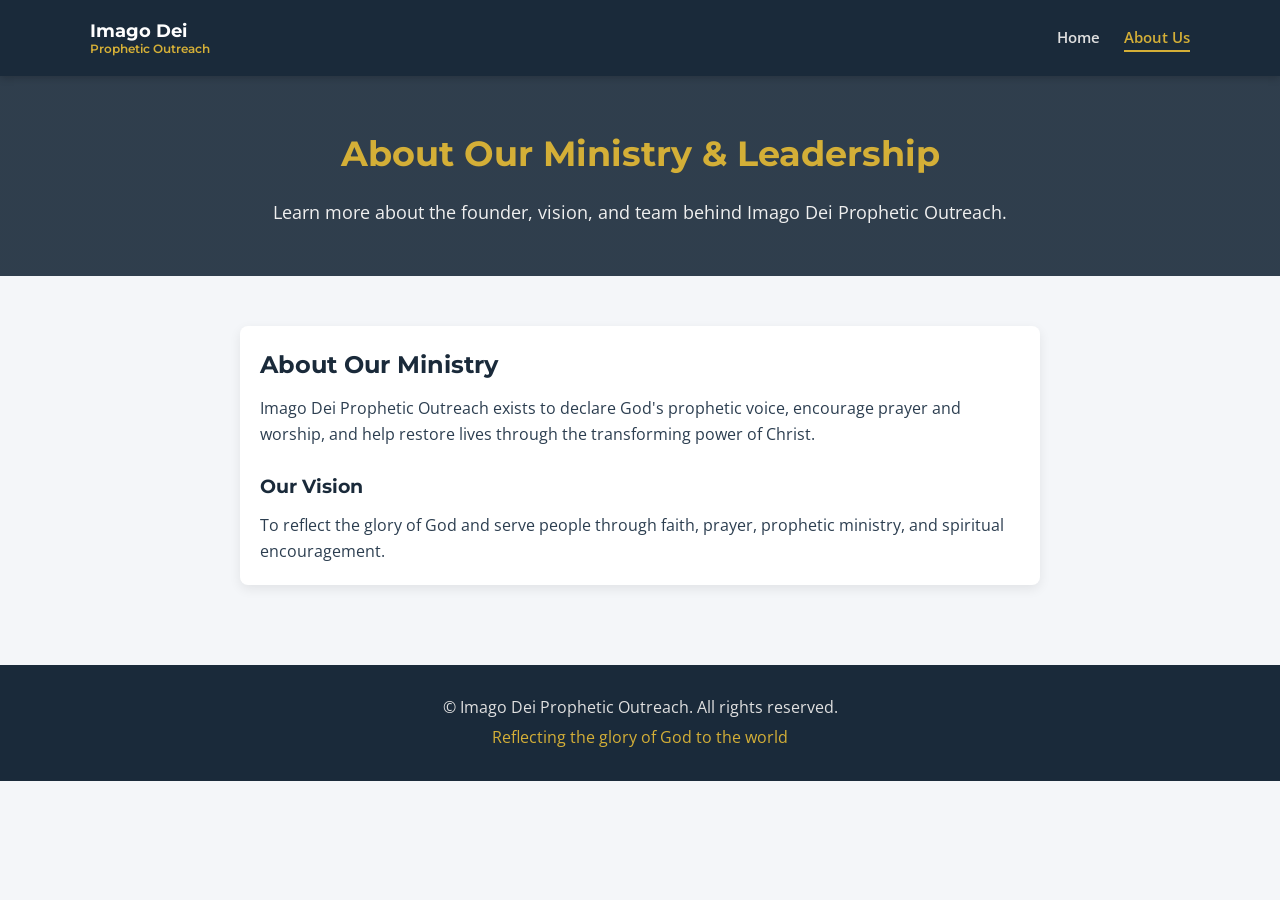
==== about.html @ 14ee2296 "Add files via upload" ====
<!DOCTYPE html>
<html lang="en">
<head>
    <meta charset="UTF-8">
    <meta name="viewport" content="width=device-width, initial-scale=1.0">
    <title>About Us - Imago Dei Prophetic Outreach</title>
    <link rel="stylesheet" href="style.css">
    <link rel="preconnect" href="https://fonts.googleapis.com">
    <link rel="preconnect" href="https://fonts.gstatic.com" crossorigin>
    <link href="https://fonts.googleapis.com/css2?family=Montserrat:wght@400;600;700&family=Open+Sans:wght@400;600&display=swap" rel="stylesheet">
</head>
<body>

    <!-- Header & Navigation -->
    <header>
        <div class="container nav-container">
            <a href="index.html" class="logo">
                Imago Dei <span>Prophetic Outreach</span>
            </a>
            <nav aria-label="Main navigation">
                <a href="index.html">Home</a>
                <a href="about.html" class="active">About Us</a>
            </nav>
        </div>
    </header>

    <!-- Page Banner -->
    <section class="hero page-hero">
        <div class="container">
            <h1>About Our Ministry &amp; Leadership</h1>
            <p>Learn more about the founder, vision, and team behind Imago Dei Prophetic Outreach.</p>
        </div>
    </section>

    <!-- Ministry Information -->
    <section class="content-section">
        <div class="container">
            <div class="card founder-card">
                <div class="card-body">
                    <h2>About Our Ministry</h2>
                    <p>
                        Imago Dei Prophetic Outreach exists to declare God's prophetic voice,
                        encourage prayer and worship, and help restore lives through the
                        transforming power of Christ.
                    </p>

                    <h3>Our Vision</h3>
                    <p>
                        To reflect the glory of God and serve people through faith, prayer,
                        prophetic ministry, and spiritual encouragement.
                    </p>
                </div>
            </div>
        </div>
    </section>

    <!-- Footer -->
    <footer>
        <div class="container">
            <p>&copy; Imago Dei Prophetic Outreach. All rights reserved.</p>
            <p class="footer-sub">Reflecting the glory of God to the world</p>
        </div>
    </footer>
</body>
</html>
---- style.css ----
/* --- Global Styles --- */
* {
    margin: 0;
    padding: 0;
    box-sizing: border-box;
}

:root {
    --primary-color: #1a2a3a;
    --accent-color: #d4af37;
    --bg-light: #f4f6f9;
    --text-dark: #2c3e50;
    --text-muted: #666666;
    --card-shadow: 0 4px 12px rgba(0, 0, 0, 0.08);
}

body {
    font-family: 'Open Sans', sans-serif;
    background-color: var(--bg-light);
    color: var(--text-dark);
    line-height: 1.6;
}

h1, h2, h3, h4 {
    font-family: 'Montserrat', sans-serif;
    font-weight: 700;
}

.container {
    width: 90%;
    max-width: 1100px;
    margin: 0 auto;
}

/* --- Navigation Header --- */
header {
    background-color: var(--primary-color);
    padding: 20px 0;
    position: sticky;
    top: 0;
    z-index: 1000;
    box-shadow: 0 2px 8px rgba(0, 0, 0, 0.2);
}

.nav-container {
    display: flex;
    justify-content: space-between;
    align-items: center;
    flex-wrap: wrap;
    gap: 15px;
}

.logo {
    display: inline-flex;
    flex-direction: column;
    color: #ffffff;
    font-family: 'Montserrat', sans-serif;
    font-size: 1.15rem;
    font-weight: 700;
    line-height: 1.2;
    text-decoration: none;
}

.logo span {
    color: var(--accent-color);
    font-size: 0.75rem;
    font-weight: 600;
}

nav a {
    color: #e0e0e0;
    text-decoration: none;
    margin-left: 20px;
    font-weight: 600;
    font-size: 0.95rem;
    transition: color 0.3s;
}

nav a:hover,
nav a.active {
    color: var(--accent-color);
    border-bottom: 2px solid var(--accent-color);
    padding-bottom: 3px;
}

/* --- Hero Section --- */
.hero {
    background: linear-gradient(rgba(26, 42, 58, 0.9), rgba(26, 42, 58, 0.9)), url('https://images.unsplash.com/photo-1438232992991-995b7058bbb3?q=80&w=1200&auto=format&fit=crop') center/cover;
    color: #ffffff;
    text-align: center;
    padding: 80px 20px;
}

.hero h1,
.hero h2 {
    font-size: 2.2rem;
    margin-bottom: 15px;
    color: var(--accent-color);
}

.hero p {
    font-size: 1.1rem;
    max-width: 750px;
    margin: 0 auto;
    color: #f0f0f0;
}

.page-hero {
    padding: 50px 20px;
}

/* --- Content Sections --- */
.content-section {
    padding: 50px 0;
}

.section-title {
    text-align: center;
    margin-bottom: 40px;
}

.section-title h2 {
    color: var(--primary-color);
    font-size: 1.8rem;
}

.section-title p {
    color: var(--text-muted);
}

/* --- Cards --- */
.card {
    background: #ffffff;
    border-radius: 8px;
    overflow: hidden;
    box-shadow: var(--card-shadow);
}

/* --- Video Section --- */
.video-grid {
    display: grid;
    grid-template-columns: repeat(auto-fit, minmax(300px, 1fr));
    gap: 30px;
}

.video-container {
    min-height: 220px;
    display: flex;
    align-items: center;
    justify-content: center;
    padding: 30px;
    background-color: #000000;
    text-align: center;
}

.video-container a {
    color: var(--accent-color);
    font-weight: 600;
    text-decoration: none;
}

.video-container a:hover {
    text-decoration: underline;
}

.card-body {
    padding: 20px;
}

.card-body h2,
.card-body h3 {
    color: var(--primary-color);
    margin-bottom: 12px;
}

.card-body h3 {
    margin-top: 24px;
}

.card-body h2:first-child,
.card-body h3:first-child {
    margin-top: 0;
}

.post-date {
    display: block;
    font-size: 0.8rem;
    color: var(--accent-color);
    font-weight: 600;
    margin-bottom: 10px;
}

.founder-card {
    max-width: 800px;
    margin: 0 auto;
}

/* --- Footer --- */
footer {
    background-color: var(--primary-color);
    color: #e0e0e0;
    text-align: center;
    padding: 30px 20px;
    margin-top: 30px;
}

.footer-sub {
    color: var(--accent-color);
    margin-top: 5px;
}

/* --- Responsive Layout --- */
@media (max-width: 600px) {
    header {
        padding: 14px 0;
    }

    .nav-container {
        justify-content: center;
    }

    nav a {
        margin: 0 8px;
    }

    .hero h1,
    .hero h2 {
        font-size: 1.7rem;
    }
}
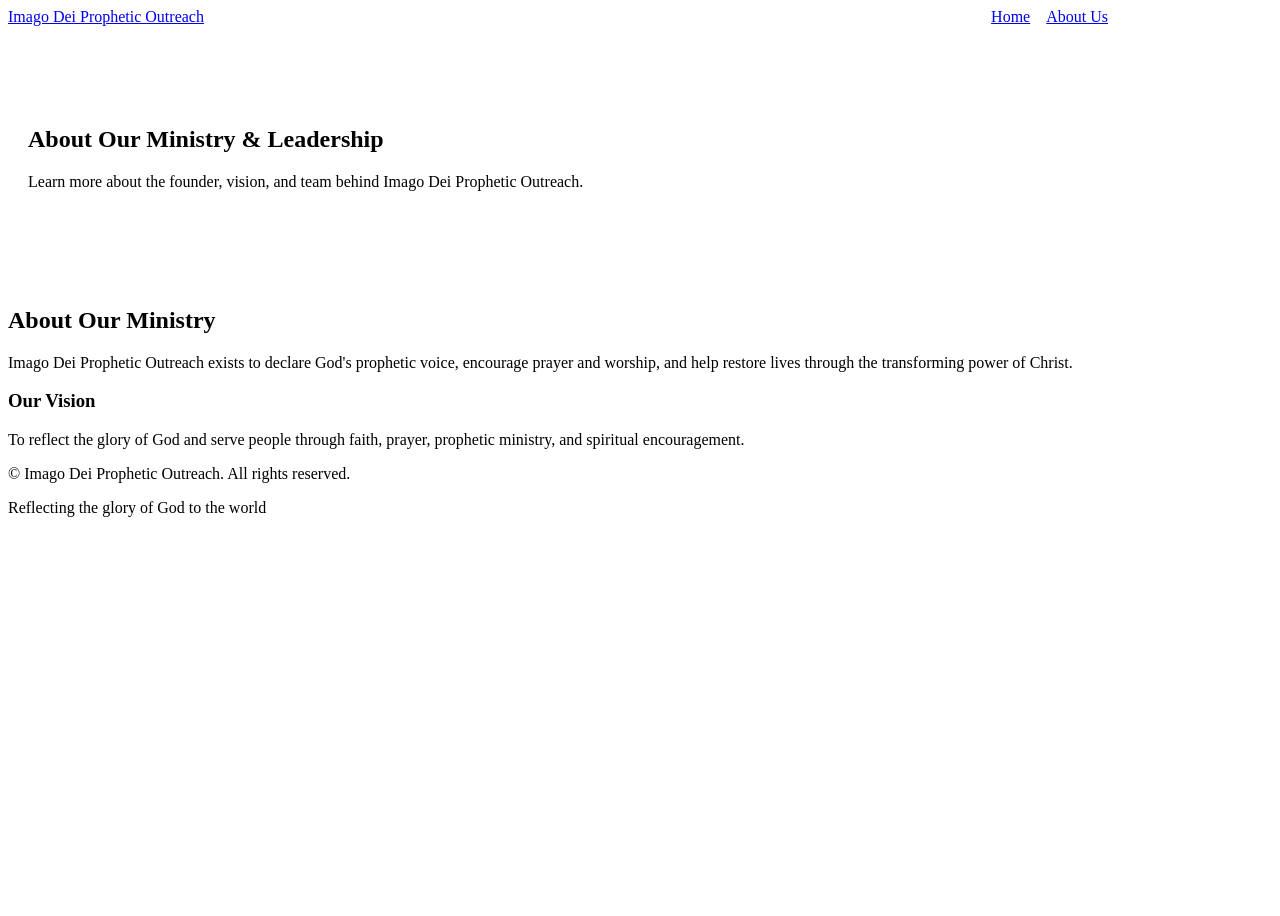
==== commit 9109785a: "Make the site responsive for desktop and Android browsers, and add installable app support" ====
--- a/about.html
+++ b/about.html
@@ -1,65 +1,57 @@
-<!DOCTYPE html>
-<html lang="en">
-<head>
-    <meta charset="UTF-8">
-    <meta name="viewport" content="width=device-width, initial-scale=1.0">
-    <title>About Us - Imago Dei Prophetic Outreach</title>
-    <link rel="stylesheet" href="style.css">
-    <link rel="preconnect" href="https://fonts.googleapis.com">
-    <link rel="preconnect" href="https://fonts.gstatic.com" crossorigin>
-    <link href="https://fonts.googleapis.com/css2?family=Montserrat:wght@400;600;700&family=Open+Sans:wght@400;600&display=swap" rel="stylesheet">
-</head>
-<body>
-
-    <!-- Header & Navigation -->
-    <header>
-        <div class="container nav-container">
-            <a href="index.html" class="logo">
-                Imago Dei <span>Prophetic Outreach</span>
-            </a>
-            <nav aria-label="Main navigation">
-                <a href="index.html">Home</a>
-                <a href="about.html" class="active">About Us</a>
-            </nav>
-        </div>
-    </header>
-
-    <!-- Page Banner -->
-    <section class="hero page-hero">
-        <div class="container">
-            <h1>About Our Ministry &amp; Leadership</h1>
-            <p>Learn more about the founder, vision, and team behind Imago Dei Prophetic Outreach.</p>
-        </div>
-    </section>
-
-    <!-- Ministry Information -->
-    <section class="content-section">
-        <div class="container">
-            <div class="card founder-card">
-                <div class="card-body">
-                    <h2>About Our Ministry</h2>
-                    <p>
-                        Imago Dei Prophetic Outreach exists to declare God's prophetic voice,
-                        encourage prayer and worship, and help restore lives through the
-                        transforming power of Christ.
-                    </p>
-
-                    <h3>Our Vision</h3>
-                    <p>
-                        To reflect the glory of God and serve people through faith, prayer,
-                        prophetic ministry, and spiritual encouragement.
-                    </p>
-                </div>
-            </div>
-        </div>
-    </section>
-
-    <!-- Footer -->
-    <footer>
-        <div class="container">
-            <p>&copy; Imago Dei Prophetic Outreach. All rights reserved.</p>
-            <p class="footer-sub">Reflecting the glory of God to the world</p>
-        </div>
-    </footer>
-</body>
-</html>+<!DOCTYPE html>
+<html lang="en">
+<head>
+    <meta charset="UTF-8">
+    <meta name="viewport" content="width=device-width, initial-scale=1.0">
+    <meta name="theme-color" content="#1a2a3a">
+    <meta name="mobile-web-app-capable" content="yes">
+    <meta name="apple-mobile-web-app-capable" content="yes">
+    <meta name="apple-mobile-web-app-status-bar-style" content="black-translucent">
+    <title>About Us - Imago Dei Prophetic Outreach</title>
+    <link rel="manifest" href="manifest.json">
+    <link rel="stylesheet" href="style.css">
+    <link rel="preconnect" href="https://fonts.googleapis.com">
+    <link rel="preconnect" href="https://fonts.gstatic.com" crossorigin>
+    <link href="https://fonts.googleapis.com/css2?family=Montserrat:wght@400;600;700&family=Open+Sans:wght@400;600&display=swap" rel="stylesheet">
+    <script>
+      if ('serviceWorker' in navigator) {
+        window.addEventListener('load', () => navigator.serviceWorker.register('sw.js').catch(console.error));
+      }
+    </script>
+</head>
+<body>
+    <header>
+        <div class="container nav-container">
+            <a href="index.html" class="logo">Imago Dei <span>Prophetic Outreach</span></a>
+            <nav aria-label="Main navigation">
+                <a href="index.html">Home</a>
+                <a href="about.html" class="active">About Us</a>
+            </nav>
+        </div>
+    </header>
+    <section class="hero page-hero">
+        <div class="container">
+            <h1>About Our Ministry &amp; Leadership</h1>
+            <p>Learn more about the founder, vision, and team behind Imago Dei Prophetic Outreach.</p>
+        </div>
+    </section>
+    <section class="content-section">
+        <div class="container">
+            <div class="card founder-card">
+                <div class="card-body">
+                    <h2>About Our Ministry</h2>
+                    <p>Imago Dei Prophetic Outreach exists to declare God's prophetic voice, encourage prayer and worship, and help restore lives through the transforming power of Christ.</p>
+                    <h3>Our Vision</h3>
+                    <p>To reflect the glory of God and serve people through faith, prayer, prophetic ministry, and spiritual encouragement.</p>
+                </div>
+            </div>
+        </div>
+    </section>
+    <footer>
+        <div class="container">
+            <p>&copy; Imago Dei Prophetic Outreach. All rights reserved.</p>
+            <p class="footer-sub">Reflecting the glory of God to the world</p>
+        </div>
+    </footer>
+</body>
+</html>
--- a/style.css
+++ b/style.css
@@ -1,230 +1,139 @@
-/* --- Global Styles --- */
-* {
-    margin: 0;
-    padding: 0;
-    box-sizing: border-box;
-}
-
-:root {
-    --primary-color: #1a2a3a;
-    --accent-color: #d4af37;
-    --bg-light: #f4f6f9;
-    --text-dark: #2c3e50;
-    --text-muted: #666666;
-    --card-shadow: 0 4px 12px rgba(0, 0, 0, 0.08);
-}
-
-body {
-    font-family: 'Open Sans', sans-serif;
-    background-color: var(--bg-light);
-    color: var(--text-dark);
-    line-height: 1.6;
-}
-
-h1, h2, h3, h4 {
-    font-family: 'Montserrat', sans-serif;
-    font-weight: 700;
-}
-
-.container {
-    width: 90%;
-    max-width: 1100px;
-    margin: 0 auto;
-}
-
-/* --- Navigation Header --- */
-header {
-    background-color: var(--primary-color);
-    padding: 20px 0;
-    position: sticky;
-    top: 0;
-    z-index: 1000;
-    box-shadow: 0 2px 8px rgba(0, 0, 0, 0.2);
-}
-
-.nav-container {
-    display: flex;
-    justify-content: space-between;
-    align-items: center;
-    flex-wrap: wrap;
-    gap: 15px;
-}
-
-.logo {
-    display: inline-flex;
-    flex-direction: column;
-    color: #ffffff;
-    font-family: 'Montserrat', sans-serif;
-    font-size: 1.15rem;
-    font-weight: 700;
-    line-height: 1.2;
-    text-decoration: none;
-}
-
-.logo span {
-    color: var(--accent-color);
-    font-size: 0.75rem;
-    font-weight: 600;
-}
-
-nav a {
-    color: #e0e0e0;
-    text-decoration: none;
-    margin-left: 20px;
-    font-weight: 600;
-    font-size: 0.95rem;
-    transition: color 0.3s;
-}
-
-nav a:hover,
-nav a.active {
-    color: var(--accent-color);
-    border-bottom: 2px solid var(--accent-color);
-    padding-bottom: 3px;
-}
-
-/* --- Hero Section --- */
-.hero {
-    background: linear-gradient(rgba(26, 42, 58, 0.9), rgba(26, 42, 58, 0.9)), url('https://images.unsplash.com/photo-1438232992991-995b7058bbb3?q=80&w=1200&auto=format&fit=crop') center/cover;
-    color: #ffffff;
-    text-align: center;
-    padding: 80px 20px;
-}
-
-.hero h1,
-.hero h2 {
-    font-size: 2.2rem;
-    margin-bottom: 15px;
-    color: var(--accent-color);
-}
-
-.hero p {
-    font-size: 1.1rem;
-    max-width: 750px;
-    margin: 0 auto;
-    color: #f0f0f0;
-}
-
-.page-hero {
-    padding: 50px 20px;
-}
-
-/* --- Content Sections --- */
-.content-section {
-    padding: 50px 0;
-}
-
-.section-title {
-    text-align: center;
-    margin-bottom: 40px;
-}
-
-.section-title h2 {
-    color: var(--primary-color);
-    font-size: 1.8rem;
-}
-
-.section-title p {
-    color: var(--text-muted);
-}
-
-/* --- Cards --- */
-.card {
-    background: #ffffff;
-    border-radius: 8px;
-    overflow: hidden;
-    box-shadow: var(--card-shadow);
-}
-
-/* --- Video Section --- */
-.video-grid {
-    display: grid;
-    grid-template-columns: repeat(auto-fit, minmax(300px, 1fr));
-    gap: 30px;
-}
-
-.video-container {
-    min-height: 220px;
-    display: flex;
-    align-items: center;
-    justify-content: center;
-    padding: 30px;
-    background-color: #000000;
-    text-align: center;
-}
-
-.video-container a {
-    color: var(--accent-color);
-    font-weight: 600;
-    text-decoration: none;
-}
-
-.video-container a:hover {
-    text-decoration: underline;
-}
-
-.card-body {
-    padding: 20px;
-}
-
-.card-body h2,
-.card-body h3 {
-    color: var(--primary-color);
-    margin-bottom: 12px;
-}
-
-.card-body h3 {
-    margin-top: 24px;
-}
-
-.card-body h2:first-child,
-.card-body h3:first-child {
-    margin-top: 0;
-}
-
-.post-date {
-    display: block;
-    font-size: 0.8rem;
-    color: var(--accent-color);
-    font-weight: 600;
-    margin-bottom: 10px;
-}
-
-.founder-card {
-    max-width: 800px;
-    margin: 0 auto;
-}
-
-/* --- Footer --- */
-footer {
-    background-color: var(--primary-color);
-    color: #e0e0e0;
-    text-align: center;
-    padding: 30px 20px;
-    margin-top: 30px;
-}
-
-.footer-sub {
-    color: var(--accent-color);
-    margin-top: 5px;
-}
-
-/* --- Responsive Layout --- */
-@media (max-width: 600px) {
-    header {
-        padding: 14px 0;
-    }
-
-    .nav-container {
-        justify-content: center;
-    }
-
-    nav a {
-        margin: 0 8px;
-    }
-
-    .hero h1,
-    .hero h2 {
-        font-size: 1.7rem;
-    }
-}+/* Desktop + Android-friendly responsive styles */
+html {
+    -webkit-text-size-adjust: 100%;
+    scroll-behavior: smooth;
+}
+
+body {
+    min-height: 100vh;
+}
+
+.container {
+    width: min(1100px, 92%);
+}
+
+.nav-container {
+    display: flex;
+    justify-content: space-between;
+    align-items: center;
+    flex-wrap: wrap;
+    gap: 12px;
+}
+
+nav {
+    display: flex;
+    flex-wrap: wrap;
+    align-items: center;
+    justify-content: flex-end;
+    gap: 8px 16px;
+}
+
+nav a {
+    margin-left: 0;
+}
+
+.hero {
+    padding: 80px 20px;
+}
+
+.section-title {
+    display: flex;
+    align-items: center;
+    justify-content: center;
+    flex-wrap: wrap;
+    gap: 10px 18px;
+}
+
+.section-title h2,
+.section-title p {
+    margin: 0;
+}
+
+.video-grid,
+.image-grid,
+.post-list,
+.admin-grid,
+.comments-layout {
+    display: grid;
+    gap: 24px;
+}
+
+@media (max-width: 768px) {
+    .nav-container {
+        justify-content: center;
+    }
+
+    nav {
+        justify-content: center;
+        width: 100%;
+    }
+
+    .hero {
+        padding: 64px 18px;
+    }
+
+    .hero h1,
+    .hero h2 {
+        font-size: 1.9rem;
+    }
+
+    .video-grid,
+    .image-grid,
+    .admin-grid,
+    .comments-layout {
+        grid-template-columns: 1fr;
+    }
+}
+
+@media (max-width: 480px) {
+    header {
+        padding: 14px 0;
+    }
+
+    .container {
+        width: 92%;
+    }
+
+    nav a {
+        font-size: 0.85rem;
+        margin: 0 8px;
+    }
+
+    .hero h1,
+    .hero h2 {
+        font-size: 1.55rem;
+    }
+
+    .hero p {
+        font-size: 0.98rem;
+    }
+
+    .card-body {
+        padding: 16px;
+    }
+
+    .post-tools {
+        flex-direction: column;
+    }
+
+    .post-tools button,
+    .host-menu button,
+    .section-title button {
+        width: 100%;
+    }
+
+    .host-menu {
+        left: 12px;
+        right: 12px;
+        bottom: 12px;
+    }
+}
+
+header { position: sticky; top: 0; z-index: 1000; }
+.section-title button, .post-tools button, .host-menu button { margin: 8px 6px 0 0; }
+.post-tools { display: flex; gap: 8px; flex-wrap: wrap; margin-top: 14px; }
+.host-menu { position: fixed; right: 18px; bottom: 18px; z-index: 1100; background: rgba(26,42,58,.97); color: #fff; padding: 8px; border-radius: 8px; box-shadow: 0 4px 18px rgba(0,0,0,.25); }
+.host-menu > button { margin: 0; background: var(--accent-color); }
+.host-menu > div { min-width: 190px; padding: 8px; }
+.host-menu p { color: #fff; font-weight: 700; }
+.host-menu span { display: block; color: #f8e7a1; font-size: .8rem; margin-top: 8px; }
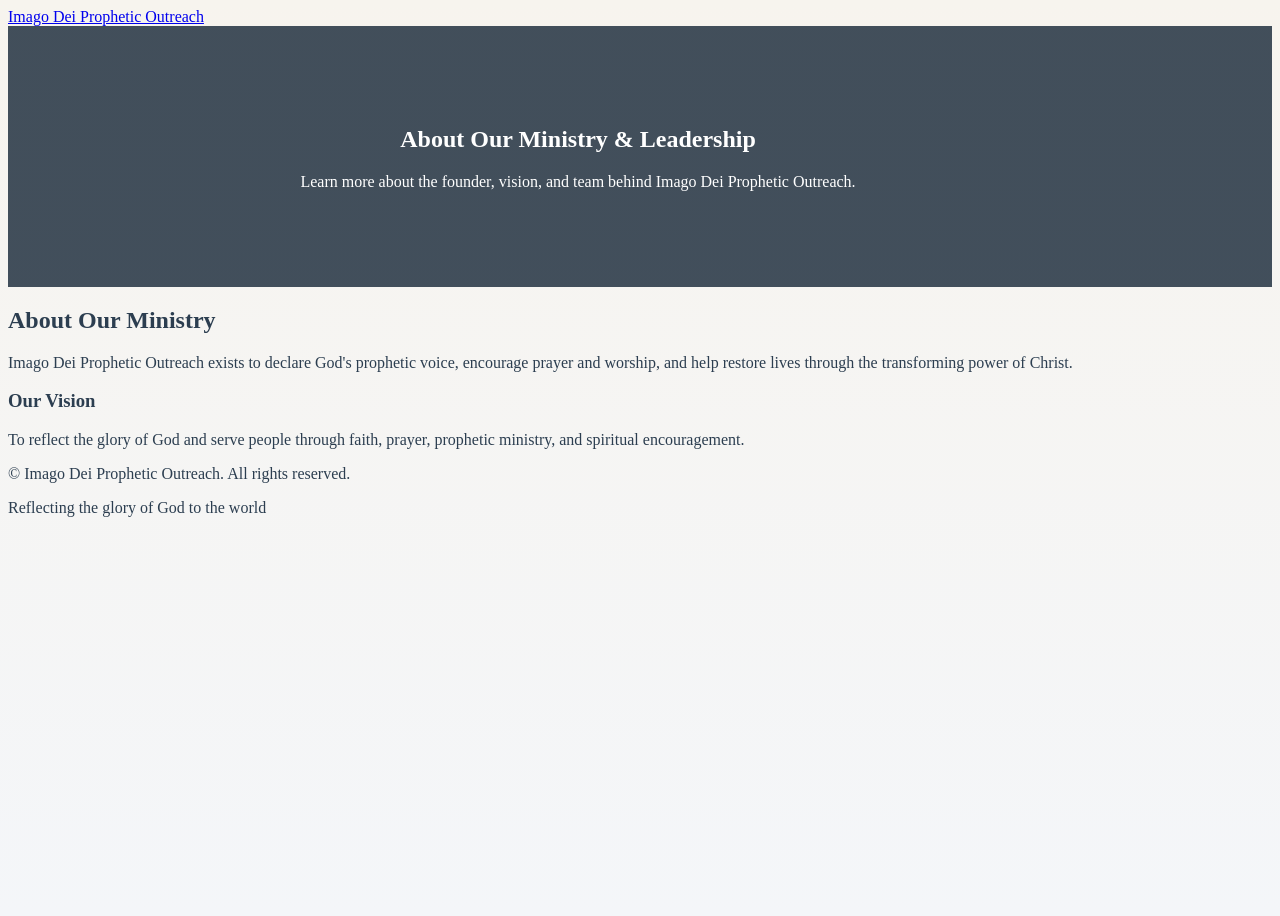
==== commit 03a7b032: "Load the mobile dropdown script and CSS into every page so the Android menu actually appears." ====
--- a/about.html
+++ b/about.html
@@ -3,21 +3,13 @@
 <head>
     <meta charset="UTF-8">
     <meta name="viewport" content="width=device-width, initial-scale=1.0">
-    <meta name="theme-color" content="#1a2a3a">
-    <meta name="mobile-web-app-capable" content="yes">
-    <meta name="apple-mobile-web-app-capable" content="yes">
-    <meta name="apple-mobile-web-app-status-bar-style" content="black-translucent">
     <title>About Us - Imago Dei Prophetic Outreach</title>
-    <link rel="manifest" href="manifest.json">
     <link rel="stylesheet" href="style.css">
+    <link rel="stylesheet" href="mobile-nav.css">
     <link rel="preconnect" href="https://fonts.googleapis.com">
     <link rel="preconnect" href="https://fonts.gstatic.com" crossorigin>
     <link href="https://fonts.googleapis.com/css2?family=Montserrat:wght@400;600;700&family=Open+Sans:wght@400;600&display=swap" rel="stylesheet">
-    <script>
-      if ('serviceWorker' in navigator) {
-        window.addEventListener('load', () => navigator.serviceWorker.register('sw.js').catch(console.error));
-      }
-    </script>
+    <script src="nav.js" defer></script>
 </head>
 <body>
     <header>
@@ -29,24 +21,35 @@
             </nav>
         </div>
     </header>
+
     <section class="hero page-hero">
         <div class="container">
             <h1>About Our Ministry &amp; Leadership</h1>
             <p>Learn more about the founder, vision, and team behind Imago Dei Prophetic Outreach.</p>
         </div>
     </section>
+
     <section class="content-section">
         <div class="container">
             <div class="card founder-card">
                 <div class="card-body">
                     <h2>About Our Ministry</h2>
-                    <p>Imago Dei Prophetic Outreach exists to declare God's prophetic voice, encourage prayer and worship, and help restore lives through the transforming power of Christ.</p>
+                    <p>
+                        Imago Dei Prophetic Outreach exists to declare God's prophetic voice,
+                        encourage prayer and worship, and help restore lives through the
+                        transforming power of Christ.
+                    </p>
+
                     <h3>Our Vision</h3>
-                    <p>To reflect the glory of God and serve people through faith, prayer, prophetic ministry, and spiritual encouragement.</p>
+                    <p>
+                        To reflect the glory of God and serve people through faith, prayer,
+                        prophetic ministry, and spiritual encouragement.
+                    </p>
                 </div>
             </div>
         </div>
     </section>
+
     <footer>
         <div class="container">
             <p>&copy; Imago Dei Prophetic Outreach. All rights reserved.</p>
--- a/style.css
+++ b/style.css
@@ -6,6 +6,17 @@
 
 body {
     min-height: 100vh;
+    background: linear-gradient(180deg, #f7f4ee 0%, #f4f6f9 100%);
+    color: var(--text-dark);
+}
+
+:root {
+    --primary-color: #1a2a3a;
+    --accent-color: #d4af37;
+    --bg-light: #f4f6f9;
+    --text-dark: #2c3e50;
+    --text-muted: #666666;
+    --card-shadow: 0 4px 12px rgba(0, 0, 0, 0.08);
 }
 
 .container {
@@ -33,6 +44,9 @@
 }
 
 .hero {
+    background: linear-gradient(rgba(26, 42, 58, 0.82), rgba(26, 42, 58, 0.82)), url('https://images.unsplash.com/photo-1438232992991-995b7058bbb3?q=80&w=1200&auto=format&fit=crop') center/cover no-repeat;
+    color: #ffffff;
+    text-align: center;
     padding: 80px 20px;
 }
 
@@ -137,3 +151,15 @@
 .host-menu > div { min-width: 190px; padding: 8px; }
 .host-menu p { color: #fff; font-weight: 700; }
 .host-menu span { display: block; color: #f8e7a1; font-size: .8rem; margin-top: 8px; }
+
+.android-menu-toggle { display: none; }
+.android-menu { display: none; }
+@media (max-width: 768px) {
+  header .nav-container { justify-content: space-between; align-items: center; }
+  header nav { position: relative; width: auto; }
+  .android-menu-toggle { display: inline-flex; align-items: center; gap: 8px; min-height: 44px; margin: 0; padding: 10px 14px; border: 1px solid var(--accent-color); border-radius: 6px; background: transparent; color: #fff; font: inherit; font-weight: 700; }
+  .android-menu { position: absolute; display: grid; right: 0; top: calc(100% + 8px); z-index: 1200; min-width: 210px; padding: 8px; border-radius: 8px; background: var(--primary-color); box-shadow: 0 6px 18px rgba(0,0,0,.3); }
+  .android-menu[hidden] { display: none; }
+  .android-menu a { display: block; margin: 0; padding: 13px 15px; color: #fff; text-decoration: none; border-radius: 4px; font-size: 1rem; }
+  .android-menu a:hover, .android-menu a.active { color: var(--accent-color); background: rgba(255,255,255,.08); }
+}
--- a/mobile-nav.css
+++ b/mobile-nav.css
@@ -0,0 +1,12 @@
+/* Android navigation: one vertical dropdown; desktop-style links are not shown on small screens. */
+.android-menu-toggle { display: none; }
+.android-menu { display: none; }
+@media (max-width: 768px) {
+  header .nav-container { justify-content: space-between; align-items: center; }
+  header nav { position: relative; width: auto; }
+  .android-menu-toggle { display: inline-flex; align-items: center; gap: 8px; min-height: 44px; margin: 0; padding: 10px 14px; border: 1px solid var(--accent-color); border-radius: 6px; background: transparent; color: #fff; font: inherit; font-weight: 700; }
+  .android-menu { position: absolute; display: grid; right: 0; top: calc(100% + 8px); z-index: 1200; min-width: 210px; padding: 8px; border-radius: 8px; background: var(--primary-color); box-shadow: 0 6px 18px rgba(0,0,0,.3); }
+  .android-menu[hidden] { display: none; }
+  .android-menu a { display: block; margin: 0; padding: 13px 15px; color: #fff; text-decoration: none; border-radius: 4px; font-size: 1rem; }
+  .android-menu a:hover, .android-menu a.active { color: var(--accent-color); background: rgba(255,255,255,.08); }
+}
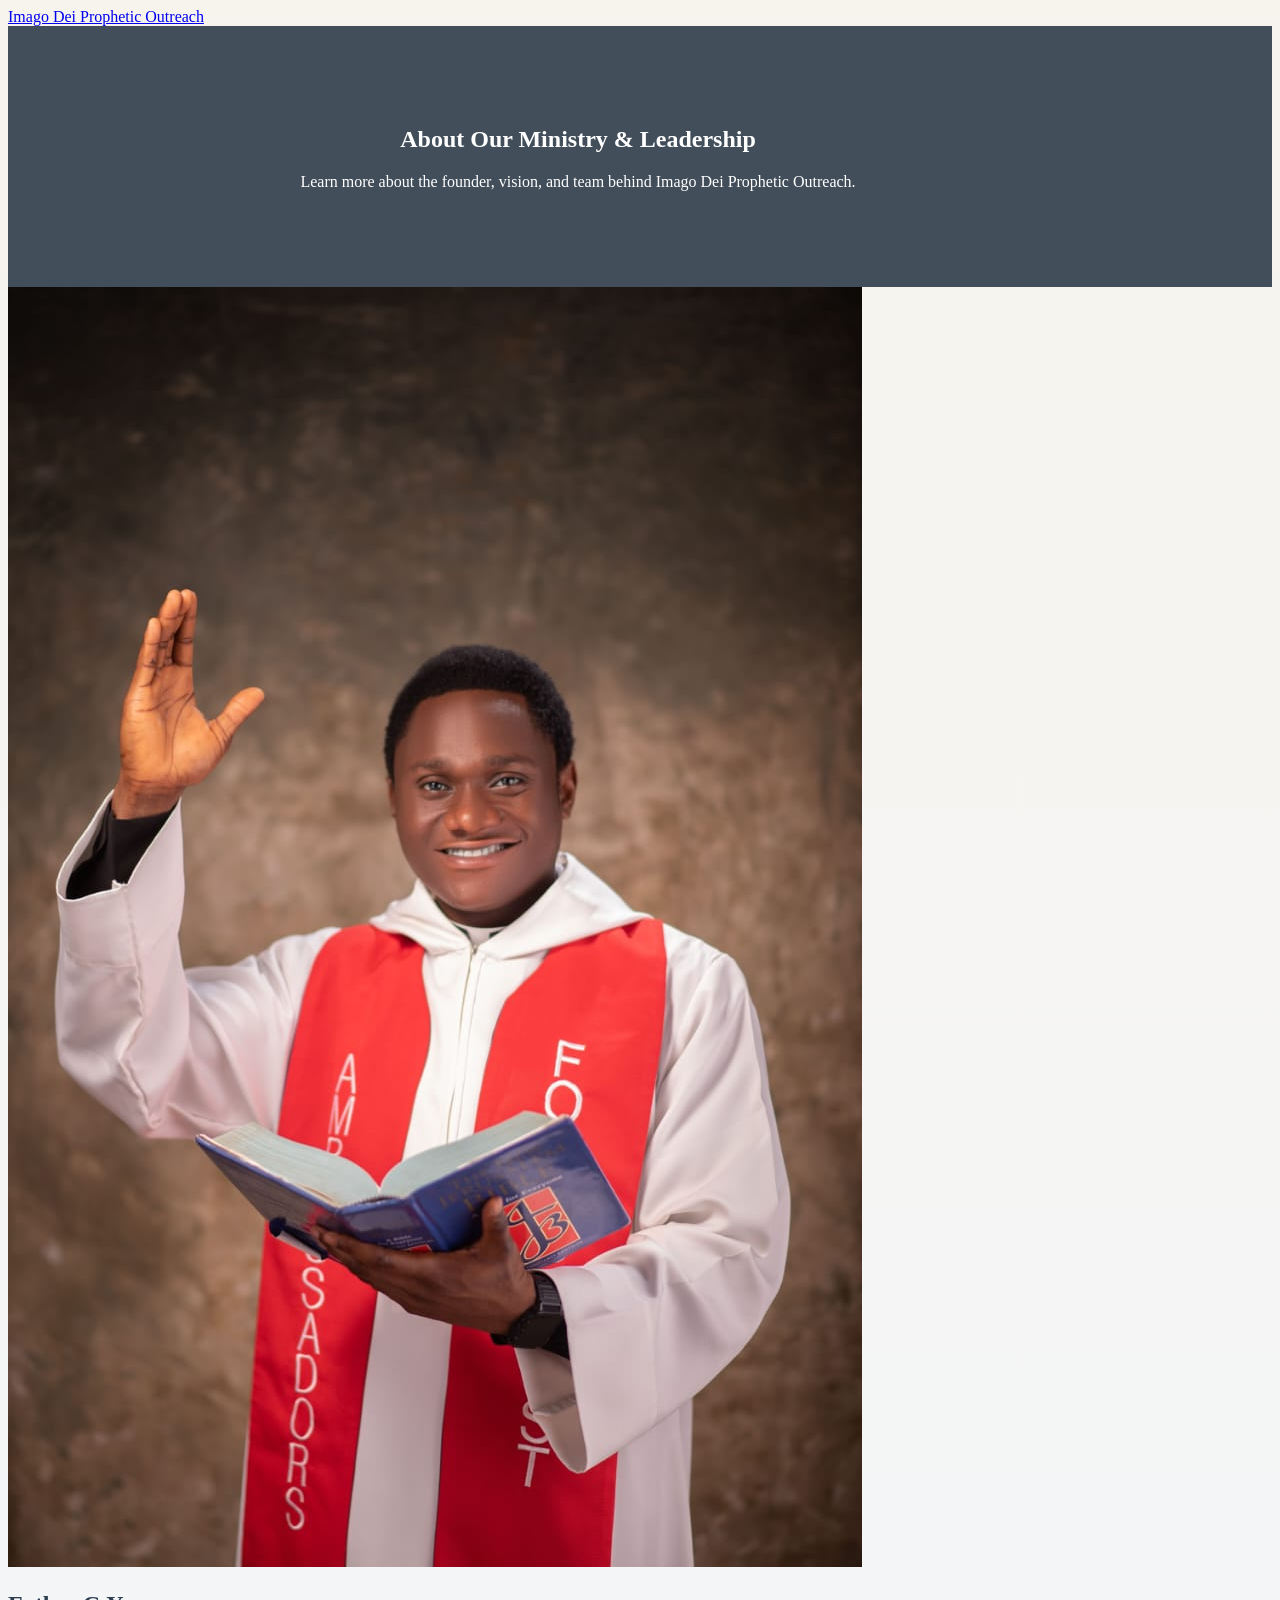
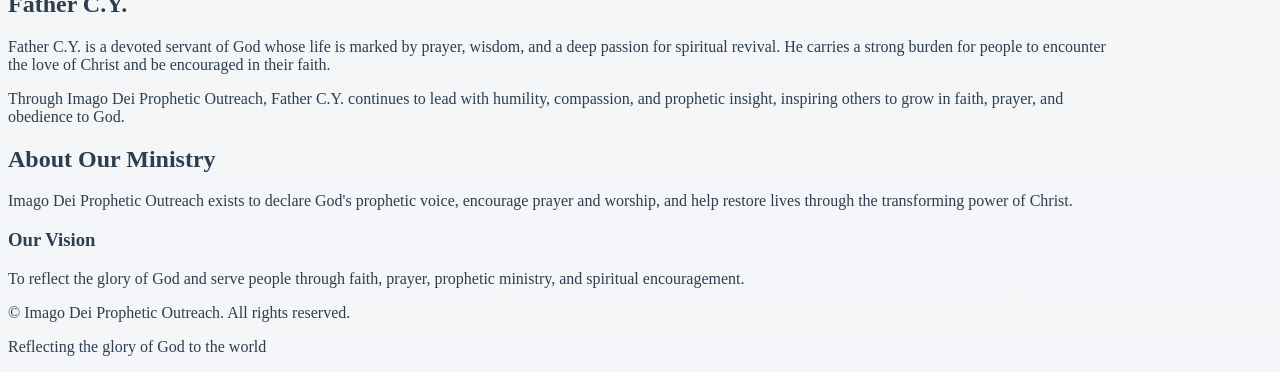
==== commit e6972163: "Add Father C.Y. profile card to the About page with responsive image sizing for mobile and desktop." ====
--- a/about.html
+++ b/about.html
@@ -30,6 +30,33 @@
     </section>
 
     <section class="content-section">
+        <div class="container founder-layout">
+            <div class="card founder-card">
+                <div class="card-body founder-visual">
+                    <img src="Founders.jpg" alt="Father C.Y." class="founder-photo">
+                </div>
+            </div>
+
+            <div class="card founder-profile">
+                <div class="card-body">
+                    <h2>Father C.Y.</h2>
+                    <p>
+                        Father C.Y. is a devoted servant of God whose life is marked by prayer,
+                        wisdom, and a deep passion for spiritual revival. He carries a strong
+                        burden for people to encounter the love of Christ and be encouraged in
+                        their faith.
+                    </p>
+                    <p>
+                        Through Imago Dei Prophetic Outreach, Father C.Y. continues to lead with
+                        humility, compassion, and prophetic insight, inspiring others to grow in
+                        faith, prayer, and obedience to God.
+                    </p>
+                </div>
+            </div>
+        </div>
+    </section>
+
+    <section class="content-section">
         <div class="container">
             <div class="card founder-card">
                 <div class="card-body">
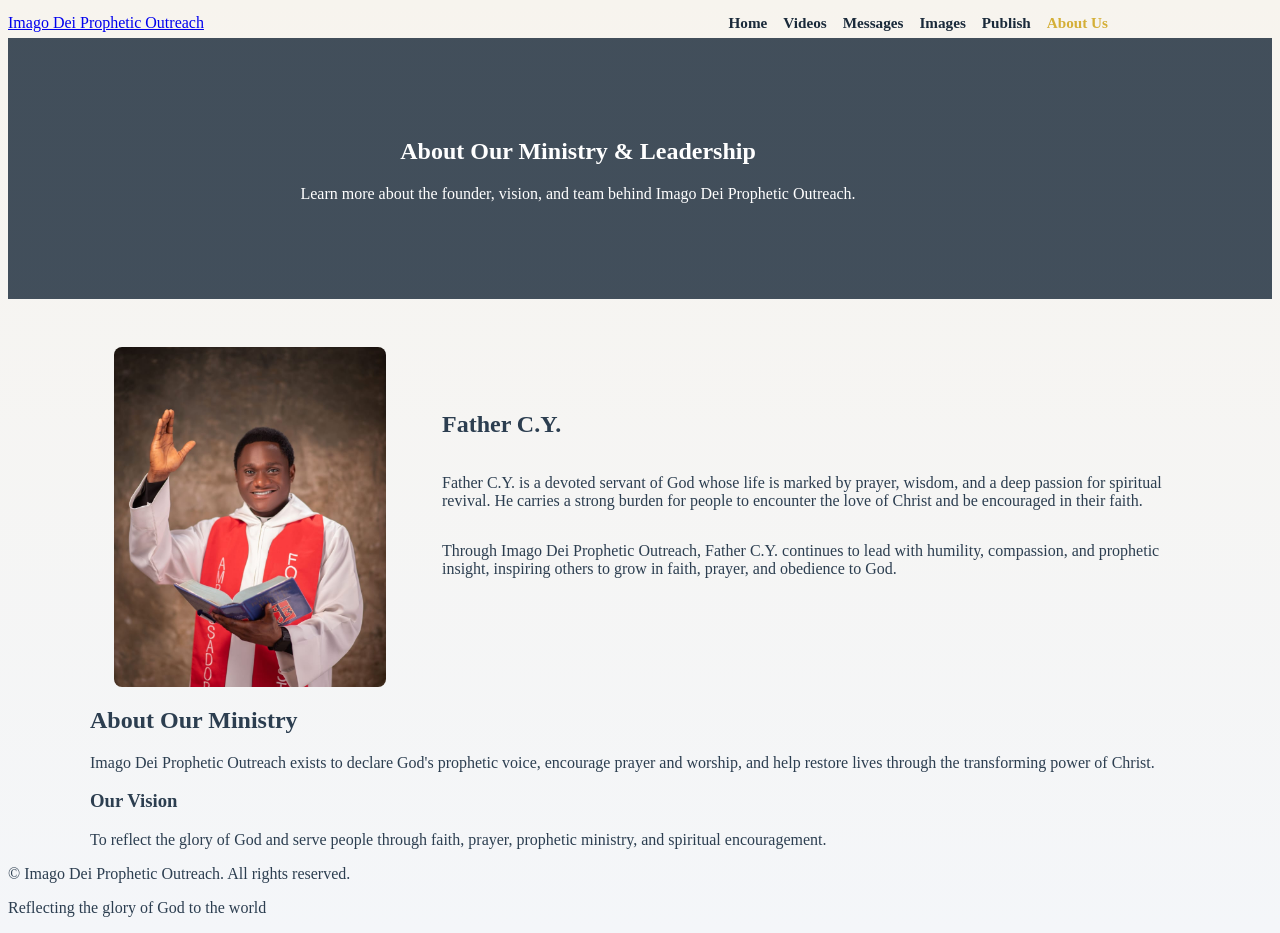
==== commit b65c7d2f: "Resize Father C.Y. image responsively and align About page" ====
--- a/about.html
+++ b/about.html
@@ -10,6 +10,82 @@
     <link rel="preconnect" href="https://fonts.gstatic.com" crossorigin>
     <link href="https://fonts.googleapis.com/css2?family=Montserrat:wght@400;600;700&family=Open+Sans:wght@400;600&display=swap" rel="stylesheet">
     <script src="nav.js" defer></script>
+    <style>
+        .about-content {
+            width: min(1100px, 92%);
+            margin: 0 auto;
+        }
+
+        .founder-layout {
+            display: grid;
+            grid-template-columns: minmax(220px, 320px) minmax(0, 1fr);
+            gap: clamp(1rem, 3vw, 2rem);
+            align-items: stretch;
+        }
+
+        .founder-card,
+        .founder-profile {
+            min-width: 0;
+            height: 100%;
+        }
+
+        .founder-visual {
+            display: flex;
+            align-items: center;
+            justify-content: center;
+            height: 100%;
+            padding: clamp(0.75rem, 2vw, 1.5rem);
+        }
+
+        .founder-photo {
+            display: block;
+            width: min(100%, 280px);
+            height: auto;
+            max-height: 360px;
+            aspect-ratio: 4 / 5;
+            object-fit: cover;
+            border-radius: 0.5rem;
+        }
+
+        .founder-profile .card-body {
+            height: 100%;
+            display: flex;
+            flex-direction: column;
+            justify-content: center;
+        }
+
+        .ministry-card {
+            max-width: 1100px;
+            margin: 0 auto;
+        }
+
+        @media (max-width: 768px) {
+            .founder-layout {
+                grid-template-columns: minmax(0, 1fr);
+            }
+
+            .founder-photo {
+                width: min(100%, 240px);
+                max-height: 280px;
+                aspect-ratio: 4 / 3;
+            }
+
+            .founder-profile .card-body {
+                display: block;
+            }
+        }
+
+        @media (max-width: 480px) {
+            .about-content {
+                width: calc(100% - 2rem);
+            }
+
+            .founder-photo {
+                width: min(100%, 190px);
+                max-height: 230px;
+            }
+        }
+    </style>
 </head>
 <body>
     <header>
@@ -29,53 +105,54 @@
         </div>
     </section>
 
-    <section class="content-section">
-        <div class="container founder-layout">
-            <div class="card founder-card">
-                <div class="card-body founder-visual">
-                    <img src="Founders.jpg" alt="Father C.Y." class="founder-photo">
-                </div>
+    <main>
+        <section class="content-section">
+            <div class="about-content founder-layout">
+                <article class="card founder-card">
+                    <div class="card-body founder-visual">
+                        <img src="Founders.jpg" alt="Father C.Y." class="founder-photo">
+                    </div>
+                </article>
+
+                <article class="card founder-profile">
+                    <div class="card-body">
+                        <h2>Father C.Y.</h2>
+                        <p>
+                            Father C.Y. is a devoted servant of God whose life is marked by prayer,
+                            wisdom, and a deep passion for spiritual revival. He carries a strong
+                            burden for people to encounter the love of Christ and be encouraged in
+                            their faith.
+                        </p>
+                        <p>
+                            Through Imago Dei Prophetic Outreach, Father C.Y. continues to lead with
+                            humility, compassion, and prophetic insight, inspiring others to grow in
+                            faith, prayer, and obedience to God.
+                        </p>
+                    </div>
+                </article>
             </div>
+        </section>
 
-            <div class="card founder-profile">
-                <div class="card-body">
-                    <h2>Father C.Y.</h2>
-                    <p>
-                        Father C.Y. is a devoted servant of God whose life is marked by prayer,
-                        wisdom, and a deep passion for spiritual revival. He carries a strong
-                        burden for people to encounter the love of Christ and be encouraged in
-                        their faith.
-                    </p>
-                    <p>
-                        Through Imago Dei Prophetic Outreach, Father C.Y. continues to lead with
-                        humility, compassion, and prophetic insight, inspiring others to grow in
-                        faith, prayer, and obedience to God.
-                    </p>
-                </div>
+        <section class="content-section">
+            <div class="about-content">
+                <article class="card founder-card ministry-card">
+                    <div class="card-body">
+                        <h2>About Our Ministry</h2>
+                        <p>
+                            Imago Dei Prophetic Outreach exists to declare God's prophetic voice,
+                            encourage prayer and worship, and help restore lives through the
+                            transforming power of Christ.
+                        </p>
+                        <h3>Our Vision</h3>
+                        <p>
+                            To reflect the glory of God and serve people through faith, prayer,
+                            prophetic ministry, and spiritual encouragement.
+                        </p>
+                    </div>
+                </article>
             </div>
-        </div>
-    </section>
-
-    <section class="content-section">
-        <div class="container">
-            <div class="card founder-card">
-                <div class="card-body">
-                    <h2>About Our Ministry</h2>
-                    <p>
-                        Imago Dei Prophetic Outreach exists to declare God's prophetic voice,
-                        encourage prayer and worship, and help restore lives through the
-                        transforming power of Christ.
-                    </p>
-
-                    <h3>Our Vision</h3>
-                    <p>
-                        To reflect the glory of God and serve people through faith, prayer,
-                        prophetic ministry, and spiritual encouragement.
-                    </p>
-                </div>
-            </div>
-        </div>
-    </section>
+        </section>
+    </main>
 
     <footer>
         <div class="container">
--- a/style.css
+++ b/style.css
@@ -72,6 +72,35 @@
     gap: 24px;
 }
 
+.founder-layout {
+    display: grid;
+    grid-template-columns: minmax(260px, 0.8fr) minmax(0, 1.2fr);
+    gap: 24px;
+    align-items: stretch;
+}
+
+.founder-card,
+.founder-profile {
+    height: 100%;
+}
+
+.founder-visual {
+    display: flex;
+    align-items: center;
+    justify-content: center;
+    min-height: 100%;
+}
+
+.founder-photo {
+    display: block;
+    width: 100%;
+    max-width: 420px;
+    height: auto;
+    aspect-ratio: 4 / 5;
+    object-fit: cover;
+    border-radius: 8px;
+}
+
 @media (max-width: 768px) {
     .nav-container {
         justify-content: center;
@@ -97,6 +126,15 @@
     .comments-layout {
         grid-template-columns: 1fr;
     }
+
+    .founder-layout {
+        grid-template-columns: 1fr;
+    }
+
+    .founder-photo {
+        max-width: 100%;
+        aspect-ratio: 16 / 11;
+    }
 }
 
 @media (max-width: 480px) {
@@ -140,6 +178,14 @@
         left: 12px;
         right: 12px;
         bottom: 12px;
+    }
+
+    .founder-layout {
+        gap: 16px;
+    }
+
+    .founder-photo {
+        aspect-ratio: 4 / 3;
     }
 }
 
@@ -157,8 +203,8 @@
 @media (max-width: 768px) {
   header .nav-container { justify-content: space-between; align-items: center; }
   header nav { position: relative; width: auto; }
-  .android-menu-toggle { display: inline-flex; align-items: center; gap: 8px; min-height: 44px; margin: 0; padding: 10px 14px; border: 1px solid var(--accent-color); border-radius: 6px; background: transparent; color: #fff; font: inherit; font-weight: 700; }
-  .android-menu { position: absolute; display: grid; right: 0; top: calc(100% + 8px); z-index: 1200; min-width: 210px; padding: 8px; border-radius: 8px; background: var(--primary-color); box-shadow: 0 6px 18px rgba(0,0,0,.3); }
+  .android-menu-toggle { display: inline-flex; align-items: center; gap: 8px; min-height: 44px; margin: 0; padding: 10px 14px; border: 1px solid var(--accent-color); border-radius: 6px; background: var(--primary-color); color: #fff; }
+  .android-menu { position: absolute; display: grid; right: 0; top: calc(100% + 8px); z-index: 1200; min-width: 210px; padding: 8px; border-radius: 8px; background: var(--primary-color); box-shadow: 0 8px 22px rgba(0,0,0,.22); }
   .android-menu[hidden] { display: none; }
   .android-menu a { display: block; margin: 0; padding: 13px 15px; color: #fff; text-decoration: none; border-radius: 4px; font-size: 1rem; }
   .android-menu a:hover, .android-menu a.active { color: var(--accent-color); background: rgba(255,255,255,.08); }
--- a/mobile-nav.css
+++ b/mobile-nav.css
@@ -1,12 +1,46 @@
-/* Android navigation: one vertical dropdown; desktop-style links are not shown on small screens. */
 .android-menu-toggle { display: none; }
-.android-menu { display: none; }
+.android-menu { display: flex; flex-wrap: wrap; gap: 8px 16px; align-items: center; justify-content: flex-end; }
+.android-menu a {
+  color: var(--primary-color);
+  text-decoration: none;
+  font-weight: 600;
+  font-size: 0.95rem;
+  padding: 6px 0;
+}
+.android-menu a.active,
+.android-menu a:hover {
+  color: var(--accent-color);
+}
+
 @media (max-width: 768px) {
   header .nav-container { justify-content: space-between; align-items: center; }
   header nav { position: relative; width: auto; }
-  .android-menu-toggle { display: inline-flex; align-items: center; gap: 8px; min-height: 44px; margin: 0; padding: 10px 14px; border: 1px solid var(--accent-color); border-radius: 6px; background: transparent; color: #fff; font: inherit; font-weight: 700; }
-  .android-menu { position: absolute; display: grid; right: 0; top: calc(100% + 8px); z-index: 1200; min-width: 210px; padding: 8px; border-radius: 8px; background: var(--primary-color); box-shadow: 0 6px 18px rgba(0,0,0,.3); }
-  .android-menu[hidden] { display: none; }
-  .android-menu a { display: block; margin: 0; padding: 13px 15px; color: #fff; text-decoration: none; border-radius: 4px; font-size: 1rem; }
-  .android-menu a:hover, .android-menu a.active { color: var(--accent-color); background: rgba(255,255,255,.08); }
+
+  .android-menu {
+    display: grid;
+    position: static;
+    width: 100%;
+    grid-template-columns: 1fr;
+    gap: 8px;
+    padding: 10px 0 0;
+    background: transparent;
+    box-shadow: none;
+  }
+
+  .android-menu a {
+    display: block;
+    margin: 0;
+    padding: 10px 12px;
+    color: #fff;
+    background: rgba(26,42,58,0.96);
+    border-radius: 6px;
+    text-align: left;
+    font-size: 0.95rem;
+  }
+
+  .android-menu a.active,
+  .android-menu a:hover {
+    color: var(--accent-color);
+    background: rgba(255,255,255,0.08);
+  }
 }
